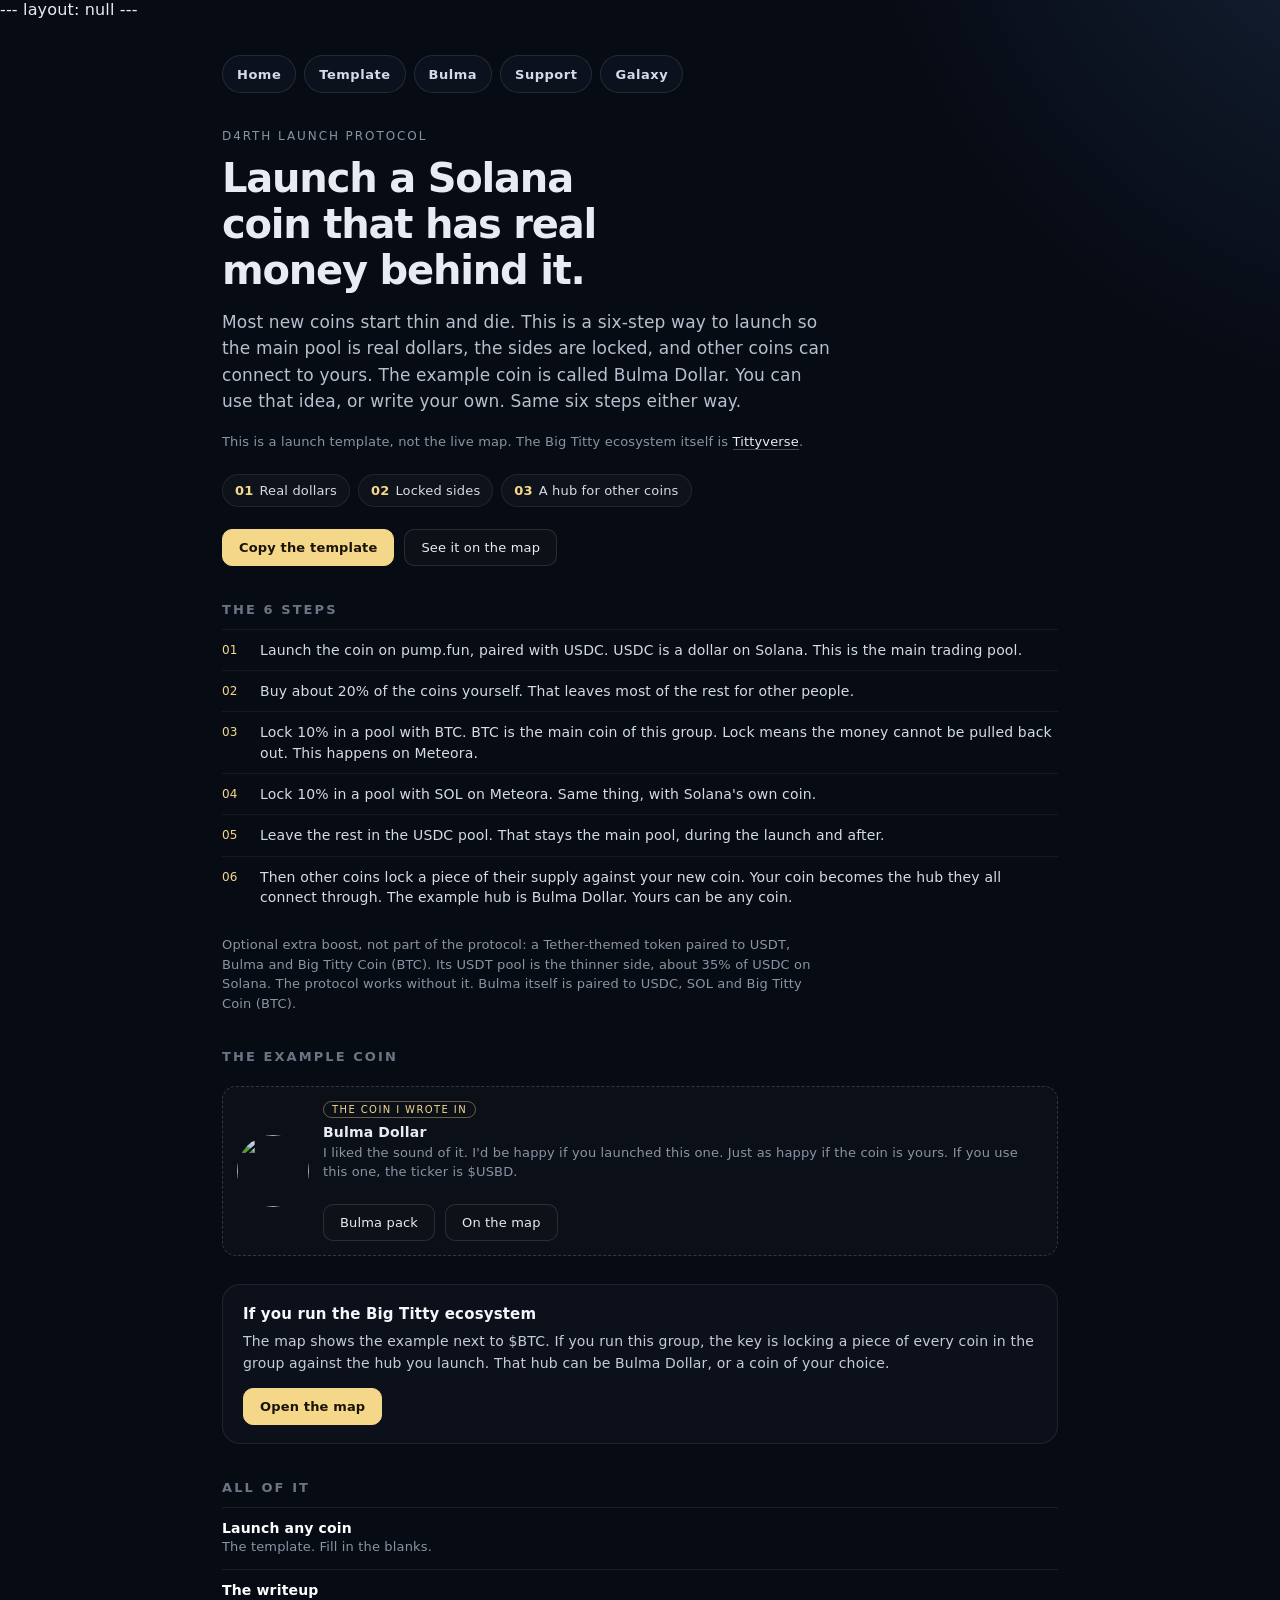
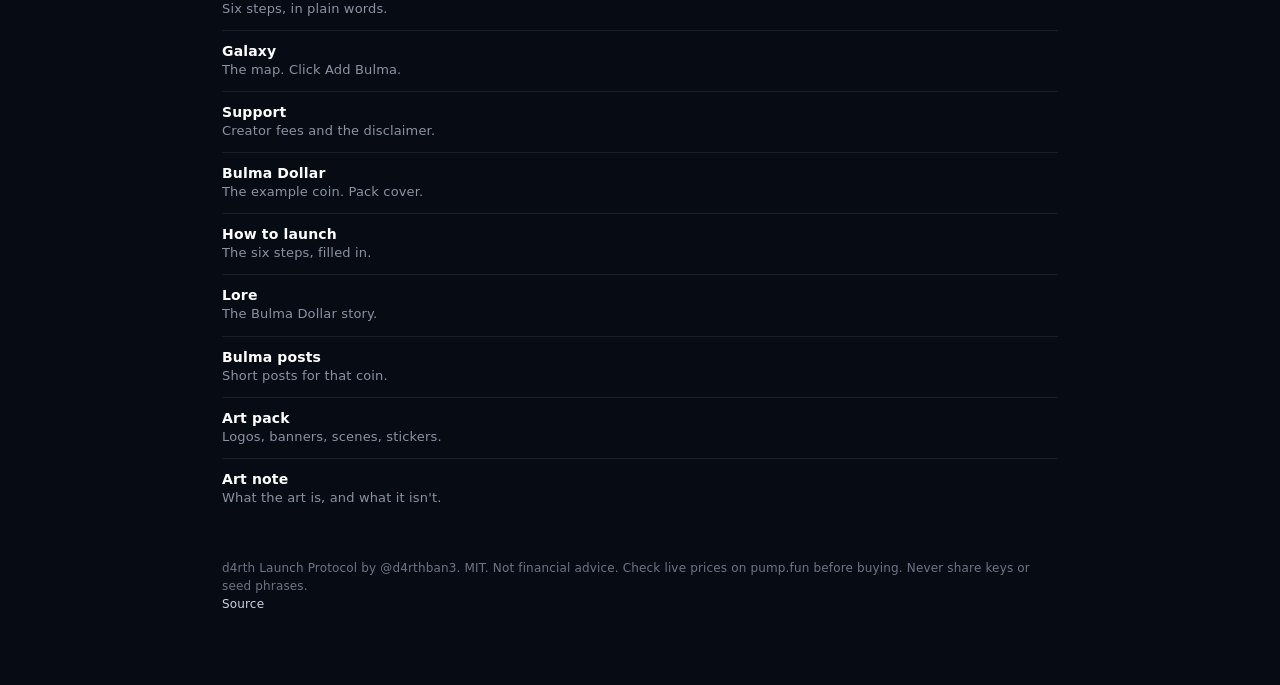
==== index.html @ 05f24c86 "Point every site link at the renamed account (d4rthban3.github.io) The old Pages address now returns" ====
---
layout: null
---
<!DOCTYPE html>
<html lang="en">
<head>
<meta charset="UTF-8">
<meta name="viewport" content="width=device-width, initial-scale=1">
<title>d4rth Launch Protocol</title>
<meta name="description" content="A free six-step guide for launching a Solana coin with real dollars in the main pool. Bulma Dollar is the example. Use it, or write your own.">
<style>
  :root { color-scheme: dark; }
  * { box-sizing: border-box; }
  html, body { margin: 0; background: #070b14; color: #e8ebf2; }
  body {
    font-family: Inter, ui-sans-serif, system-ui, -apple-system, sans-serif;
    letter-spacing: 0.01em;
    min-height: 100vh;
    background-image: radial-gradient(ellipse 80% 50% at 110% -10%, rgba(42, 72, 110, 0.45), transparent 55%);
  }
  a { color: #c9d4e4; text-decoration: none; }
  a:hover { color: #fff; }
  .wrap { max-width: 880px; margin: 0 auto; padding: 36px 22px 72px; }
  nav { display: flex; gap: 8px; flex-wrap: wrap; margin-bottom: 36px; }
  nav a {
    display: inline-flex; align-items: center; justify-content: center;
    color: #d5dbe6; text-decoration: none; font-size: 13px; font-weight: 560; letter-spacing: 0.04em;
    background: rgba(16, 22, 34, 0.72); border: 1px solid rgba(255,255,255,0.1);
    padding: 9px 14px; border-radius: 999px; min-height: 38px;
  }
  nav a:hover { border-color: rgba(255,255,255,0.28); color: #fff; }
  .kicker {
    font-size: 12px; letter-spacing: 0.16em; text-transform: uppercase;
    color: #8b93a3; margin-bottom: 12px;
  }
  h1 { margin: 0; font-size: 40px; font-weight: 560; letter-spacing: -0.03em; line-height: 1.15; max-width: 16ch; }
  .lede { margin: 16px 0 0; max-width: 38rem; color: #b7c0ce; font-size: 17px; line-height: 1.55; }
  .apart {
    margin-top: 18px; max-width: 38rem;
    color: #8b93a3; font-size: 13px; line-height: 1.5;
  }
  .apart a { color: #e7ebf3; border-bottom: 1px solid rgba(255,255,255,0.25); }
  .chips { display: flex; gap: 8px; flex-wrap: wrap; margin-top: 22px; }
  .chips div {
    padding: 8px 12px; border-radius: 999px;
    border: 1px solid rgba(255,255,255,0.08);
    background: rgba(255,255,255,0.03);
    font-size: 13px; color: #d5dbe6;
  }
  .chips b { color: #f5d78a; margin-right: 6px; font-weight: 650; }
  .sample {
    margin-top: 22px; display: grid; grid-template-columns: 72px 1fr; gap: 14px; align-items: center;
    padding: 14px; border-radius: 14px;
    border: 1px dashed rgba(255,255,255,0.16);
    background: rgba(255,255,255,0.02);
  }
  .sample img { width: 72px; height: 72px; border-radius: 50%; object-fit: cover; opacity: 0.9; }
  .sample b { display: block; font-size: 14px; }
  .sample p { margin: 4px 0 0; color: #8b93a3; font-size: 13px; line-height: 1.45; }
  .tag {
    display: inline-block; margin-bottom: 6px; padding: 2px 8px; border-radius: 999px;
    font-size: 10px; letter-spacing: 0.14em; text-transform: uppercase; color: #f5d78a;
    border: 1px solid rgba(245,215,138,0.4);
  }
  .row { display: flex; gap: 10px; flex-wrap: wrap; margin-top: 22px; }
  .btn {
    display: inline-block; padding: 10px 16px; border-radius: 10px;
    border: 1px solid rgba(255,255,255,0.12); background: rgba(16,18,24,0.8);
    color: #e7ebf3; font-size: 13px;
  }
  .btn.primary { background: #f5d78a; color: #1a1408; border-color: #f5d78a; font-weight: 650; }
  .btn:hover { border-color: rgba(255,255,255,0.35); }
  .btn.primary:hover { color: #1a1408; filter: brightness(1.05); }
  .hero {
    display: grid; grid-template-columns: 1.4fr 0.8fr; gap: 28px; align-items: center;
    margin-top: 8px;
  }
  .portrait {
    width: 100%; max-width: 280px; aspect-ratio: 1; object-fit: cover;
    border-radius: 50%; border: 1px solid rgba(255,255,255,0.16);
    justify-self: end;
  }
  .card {
    margin-top: 28px; padding: 20px 20px 18px;
    background: rgba(14, 18, 28, 0.88);
    border: 1px solid rgba(255,255,255,0.08);
    border-radius: 18px;
  }
  .card h2 { margin: 0 0 8px; font-size: 15px; font-weight: 600; color: #f4f6fb; }
  .card p { margin: 0; color: #c5ccd8; font-size: 14px; line-height: 1.55; }
  .card .go { margin-top: 14px; }
  h3 { margin: 36px 0 12px; font-size: 13px; letter-spacing: 0.16em; text-transform: uppercase; color: #6d7585; font-weight: 600; }
  ol, ul { margin: 0; padding: 0; list-style: none; }
  ol li, .steps li {
    display: grid; grid-template-columns: 28px 1fr; gap: 10px;
    padding: 10px 0; border-top: 1px solid rgba(255,255,255,0.06);
    font-size: 14px; line-height: 1.45; color: #d5dbe6;
  }
  ol li span, .num {
    color: #f5d78a; font-variant-numeric: tabular-nums; font-size: 12px; padding-top: 2px;
  }
  .grid { display: grid; grid-template-columns: 1fr 1fr; gap: 12px; }
  .mini {
    padding: 14px; border: 1px solid rgba(255,255,255,0.08); border-radius: 12px;
    background: rgba(255,255,255,0.02);
  }
  .mini b { display: block; margin-bottom: 4px; font-size: 13px; }
  .mini span { color: #8b93a3; font-size: 13px; line-height: 1.4; }
  .index { margin: 8px 0 0; padding: 0; list-style: none; }
  .index a { display: grid; grid-template-columns: 1fr; gap: 2px; padding: 12px 0; border-top: 1px solid rgba(255,255,255,0.08); color: inherit; text-decoration: none; }
  .index a:hover b { color: #f5d78a; }
  .index b { color: #fff; font-size: 14px; }
  .index span { color: #8b93a3; font-size: 13px; line-height: 1.4; }
  footer { margin-top: 40px; color: #6d7585; font-size: 12px; line-height: 1.5; }
  @media (max-width: 720px) {
    .hero { grid-template-columns: 1fr; }
    .portrait { justify-self: start; width: 140px; }
    .grid, .sample { grid-template-columns: 1fr; }
    h1 { font-size: 28px; }
  }
</style>
<link rel="preconnect" href="https://fonts.googleapis.com">
<link rel="preconnect" href="https://fonts.gstatic.com" crossorigin>
<link rel="stylesheet" href="https://fonts.googleapis.com/css2?family=DM+Sans:opsz,wght@9..40,400;9..40,500;9..40,600&family=Manrope:wght@700;800&display=swap">
<link rel="stylesheet" href="theme.css?v=4">
</head>
<body>
<div class="wrap">
  <nav>
    <a href="index.html">Home</a>
    <a href="LAUNCH-ANY-COIN-TEMPLATE.html">Template</a>
    <a href="BULMA-USBD-READY-TO-LAUNCH/README.html">Bulma</a>
    <a href="ANNOUNCEMENT-POSTS.html">Support</a>
    <a href="galaxy/">Galaxy</a>
  </nav>
  <div class="kicker">d4rth launch protocol</div>
  <h1>Launch a Solana coin that has real money behind it.</h1>
  <p class="lede">Most new coins start thin and die. This is a six-step way to launch so the main pool is real dollars, the sides are locked, and other coins can connect to yours. The example coin is called Bulma Dollar. You can use that idea, or write your own. Same six steps either way.</p>
  <p class="apart">This is a launch template, not the live map. The Big Titty ecosystem itself is <a href="https://tittyverse.fun">Tittyverse</a>.</p>
  <div class="chips">
    <div><b>01</b>Real dollars</div>
    <div><b>02</b>Locked sides</div>
    <div><b>03</b>A hub for other coins</div>
  </div>
  <div class="row">
    <a class="btn primary" href="LAUNCH-ANY-COIN-TEMPLATE.html">Copy the template</a>
    <a class="btn" href="galaxy/">See it on the map</a>
  </div>

  <h3>The 6 steps</h3>
  <ol>
    <li><span>01</span>Launch the coin on pump.fun, paired with USDC. USDC is a dollar on Solana. This is the main trading pool.</li>
    <li><span>02</span>Buy about 20% of the coins yourself. That leaves most of the rest for other people.</li>
    <li><span>03</span>Lock 10% in a pool with BTC. BTC is the main coin of this group. Lock means the money cannot be pulled back out. This happens on Meteora.</li>
    <li><span>04</span>Lock 10% in a pool with SOL on Meteora. Same thing, with Solana's own coin.</li>
    <li><span>05</span>Leave the rest in the USDC pool. That stays the main pool, during the launch and after.</li>
    <li><span>06</span>Then other coins lock a piece of their supply against your new coin. Your coin becomes the hub they all connect through. The example hub is Bulma Dollar. Yours can be any coin.</li>
  </ol>
  <p class="apart">Optional extra boost, not part of the protocol: a Tether-themed token paired to USDT, Bulma and Big Titty Coin (BTC). Its USDT pool is the thinner side, about 35% of USDC on Solana. The protocol works without it. Bulma itself is paired to USDC, SOL and Big Titty Coin (BTC).</p>

  <h3>The example coin</h3>
  <div class="sample">
    <img src="BULMA-USBD-READY-TO-LAUNCH/USBD-ART/coin-images-and-logos/usbd-avatar-400.jpg" alt="">
    <div>
      <span class="tag">The coin I wrote in</span>
      <b>Bulma Dollar</b>
      <p>I liked the sound of it. I'd be happy if you launched this one. Just as happy if the coin is yours. If you use this one, the ticker is $USBD.</p>
      <div class="row">
        <a class="btn" href="BULMA-USBD-READY-TO-LAUNCH/README.html">Bulma pack</a>
        <a class="btn" href="galaxy/">On the map</a>
      </div>
    </div>
  </div>

  <div class="card">
    <h2>If you run the Big Titty ecosystem</h2>
    <p>The map shows the example next to $BTC. If you run this group, the key is locking a piece of every coin in the group against the hub you launch. That hub can be Bulma Dollar, or a coin of your choice.</p>
    <div class="go"><a class="btn primary" href="galaxy/">Open the map</a></div>
  </div>

  <h3>All of it</h3>
  <ul class="index">
    <li><a href="LAUNCH-ANY-COIN-TEMPLATE.html"><b>Launch any coin</b><span>The template. Fill in the blanks.</span></a></li>
    <li><a href="README.html"><b>The writeup</b><span>Six steps, in plain words.</span></a></li>
    <li><a href="galaxy/"><b>Galaxy</b><span>The map. Click Add Bulma.</span></a></li>
    <li><a href="ANNOUNCEMENT-POSTS.html"><b>Support</b><span>Creator fees and the disclaimer.</span></a></li>
    <li><a href="BULMA-USBD-READY-TO-LAUNCH/README.html"><b>Bulma Dollar</b><span>The example coin. Pack cover.</span></a></li>
    <li><a href="BULMA-USBD-READY-TO-LAUNCH/HOW-TO-LAUNCH-USBD.html"><b>How to launch</b><span>The six steps, filled in.</span></a></li>
    <li><a href="BULMA-USBD-READY-TO-LAUNCH/USBD-LORE.html"><b>Lore</b><span>The Bulma Dollar story.</span></a></li>
    <li><a href="BULMA-USBD-READY-TO-LAUNCH/USBD-POSTS.html"><b>Bulma posts</b><span>Short posts for that coin.</span></a></li>
    <li><a href="BULMA-USBD-READY-TO-LAUNCH/USBD-ART/README.html"><b>Art pack</b><span>Logos, banners, scenes, stickers.</span></a></li>
    <li><a href="BULMA-USBD-READY-TO-LAUNCH/USBD-ART/ART-NOTE.html"><b>Art note</b><span>What the art is, and what it isn't.</span></a></li>
  </ul>

  <footer>
    d4rth Launch Protocol by @d4rthban3. MIT. Not financial advice. Check live prices on pump.fun before buying. Never share keys or seed phrases.<br>
    <a href="https://github.com/d4rthban3/d4rth-launch-protocol">Source</a>
  </footer>
</div>
<script src="sticker.js" defer></script>
</body>
</html>
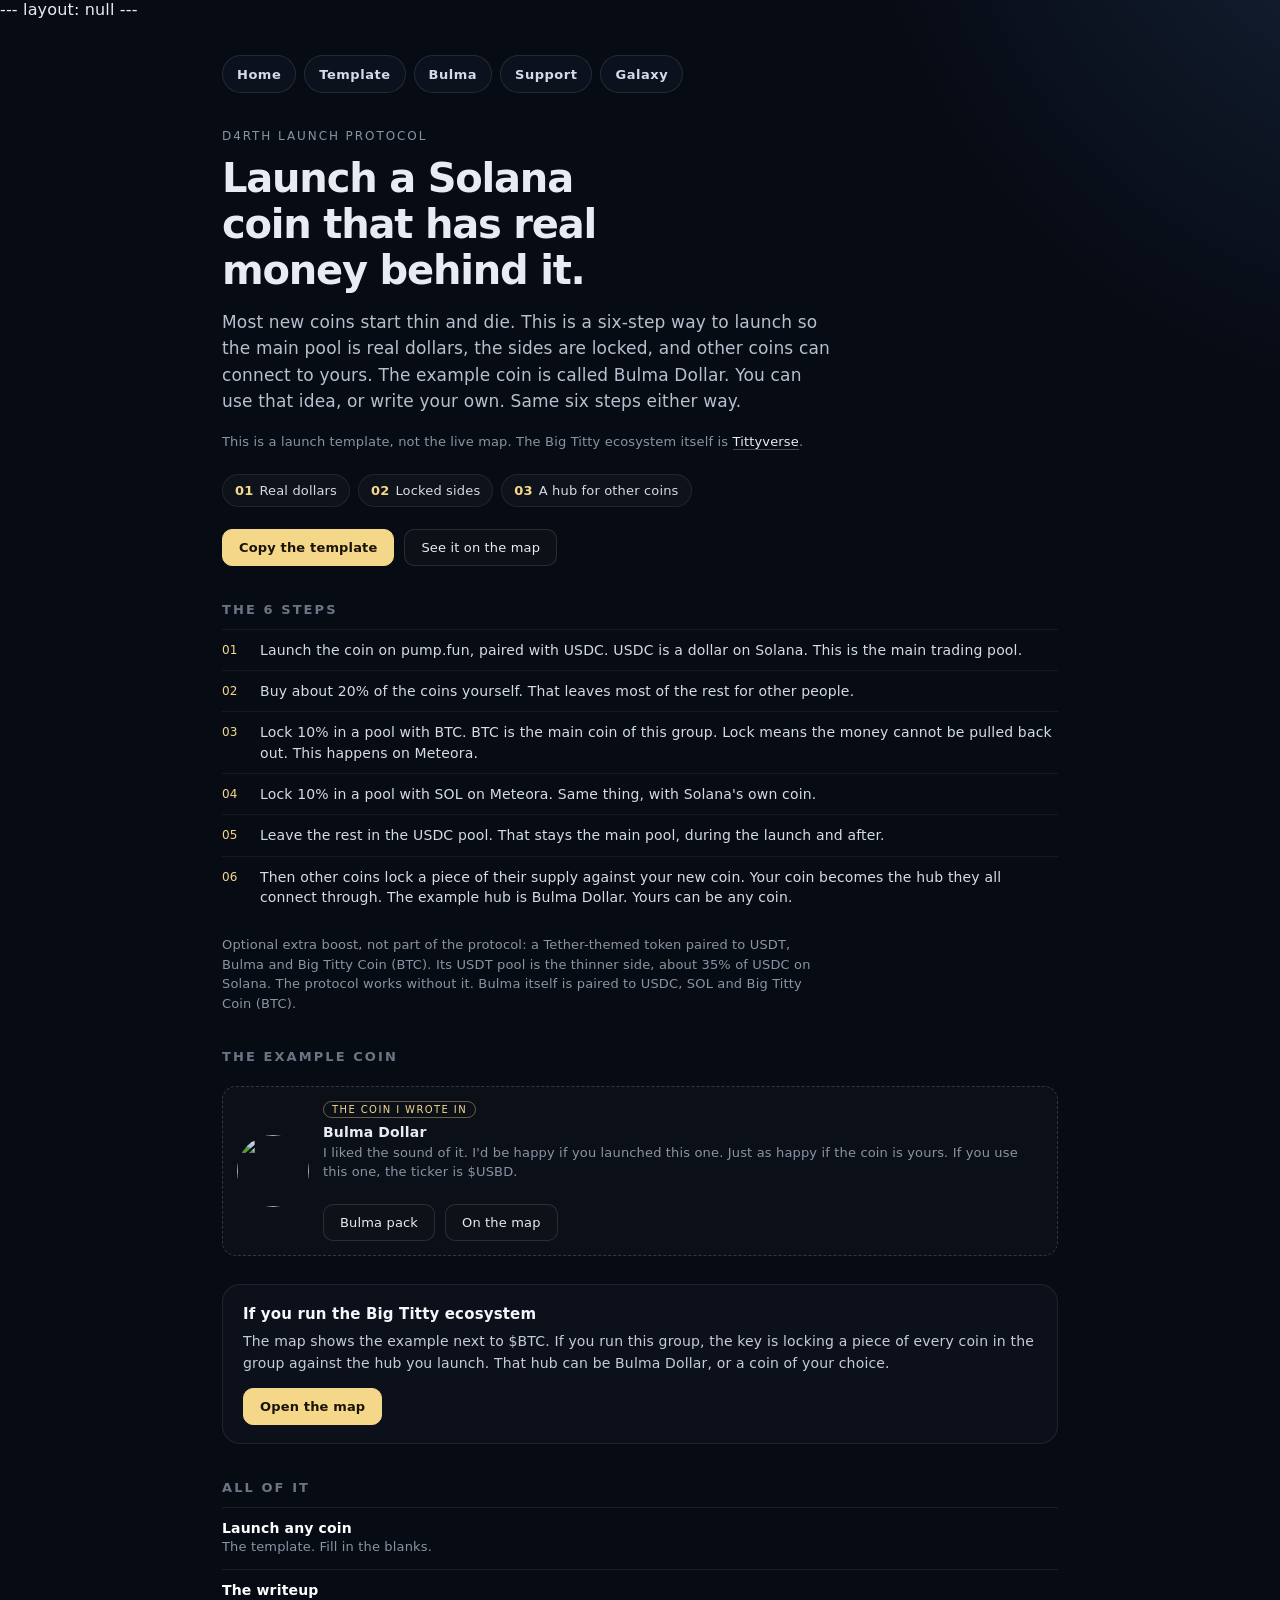
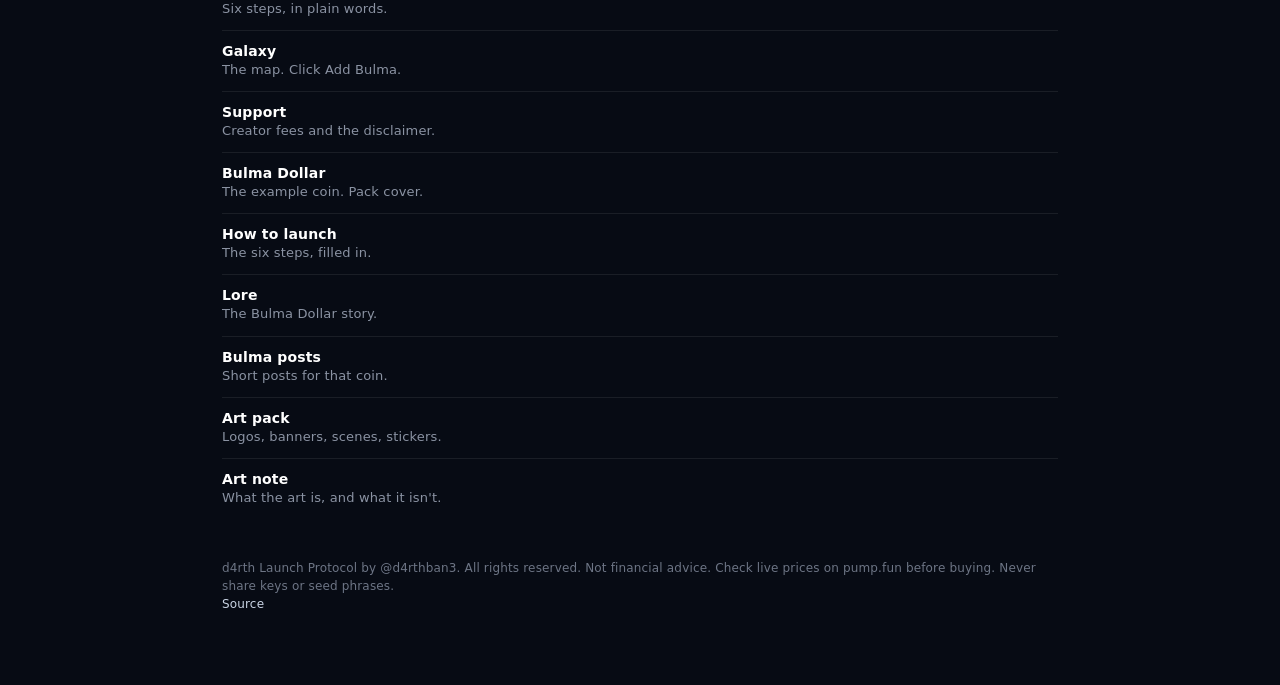
==== commit c309223d: "License: all rights reserved, no longer MIT or open source Replaces the MIT LICENSE and removes "ope" ====
--- a/index.html
+++ b/index.html
@@ -193,7 +193,7 @@
   </ul>
 
   <footer>
-    d4rth Launch Protocol by @d4rthban3. MIT. Not financial advice. Check live prices on pump.fun before buying. Never share keys or seed phrases.<br>
+    d4rth Launch Protocol by @d4rthban3. All rights reserved. Not financial advice. Check live prices on pump.fun before buying. Never share keys or seed phrases.<br>
     <a href="https://github.com/d4rthban3/d4rth-launch-protocol">Source</a>
   </footer>
 </div>
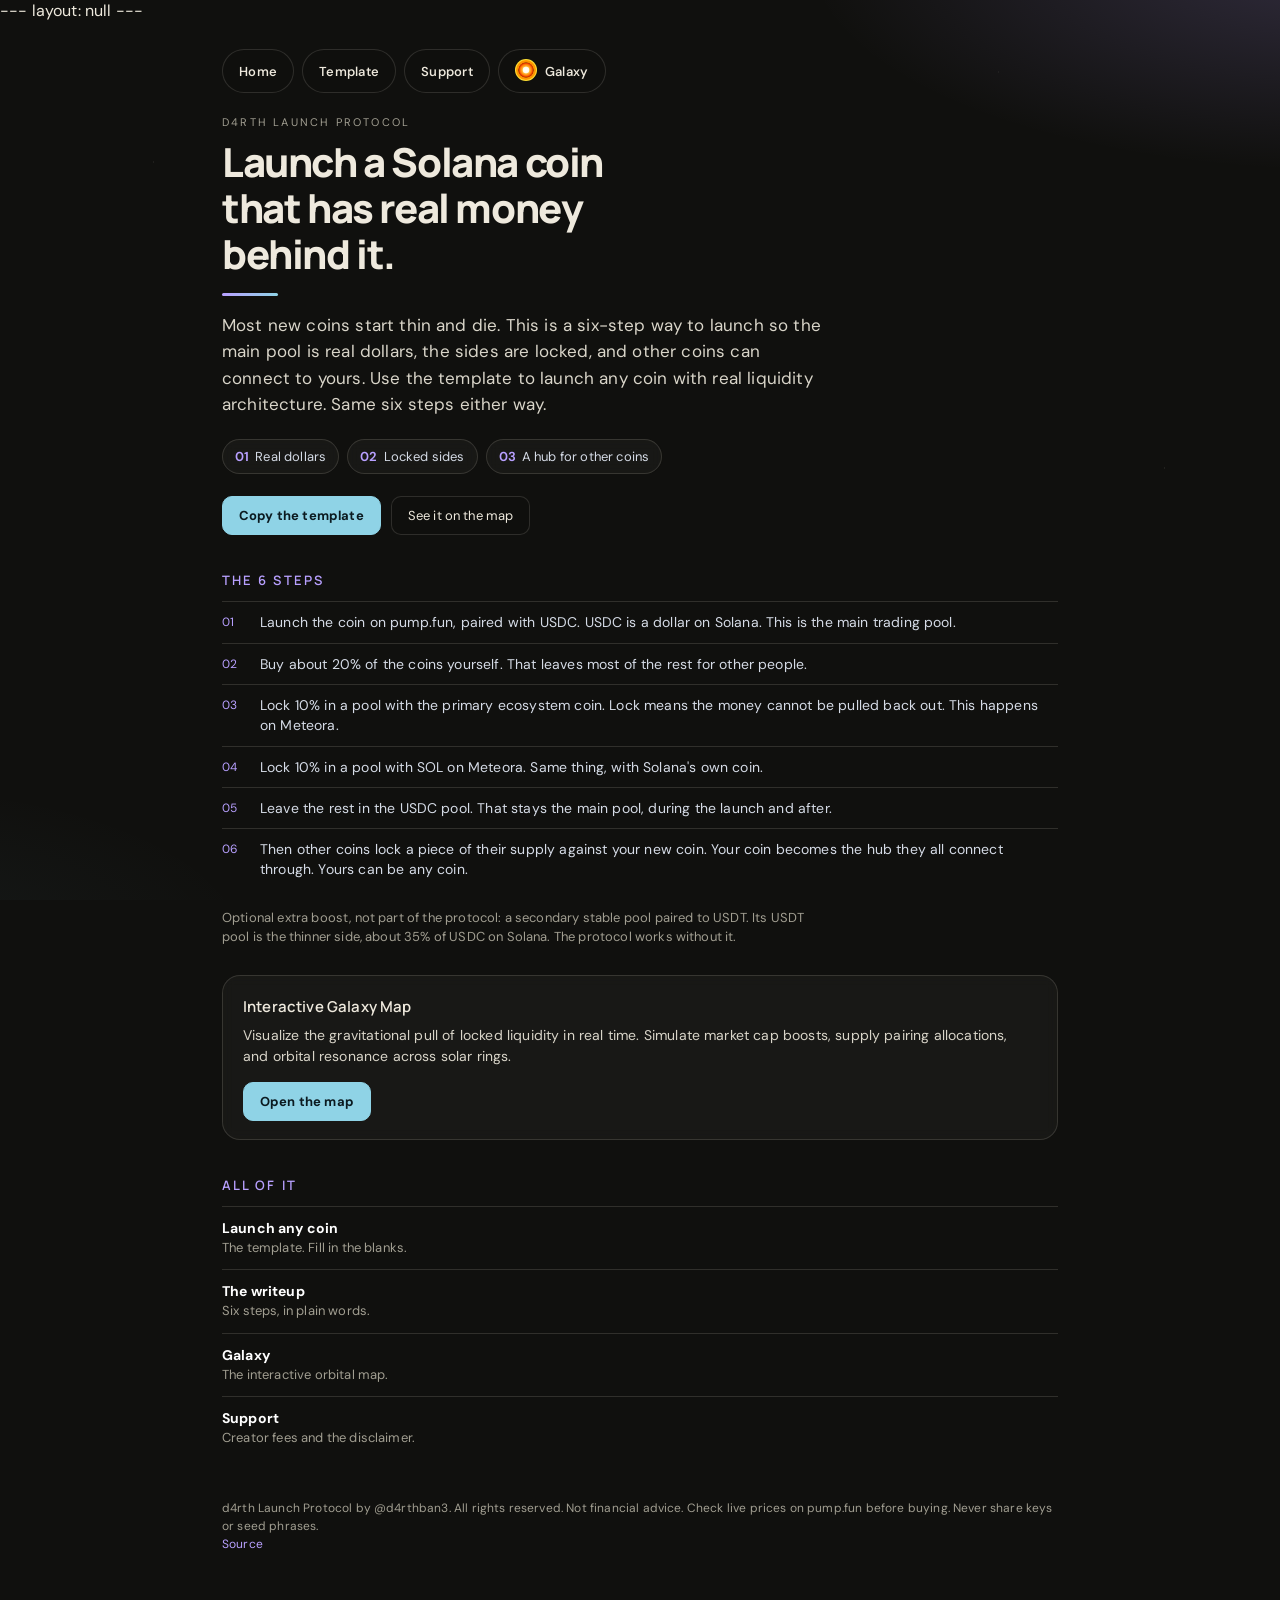
==== commit 01939258: "Strip BTC system, Bulma, and tittyverse; install central Star and procedural planets" ====
--- a/index.html
+++ b/index.html
@@ -7,7 +7,7 @@
 <meta charset="UTF-8">
 <meta name="viewport" content="width=device-width, initial-scale=1">
 <title>d4rth Launch Protocol</title>
-<meta name="description" content="A free six-step guide for launching a Solana coin with real dollars in the main pool. Bulma Dollar is the example. Use it, or write your own.">
+<meta name="description" content="A free six-step guide for launching a Solana coin with real dollars in the main pool. Use the template to launch any coin.">
 <style>
   :root { color-scheme: dark; }
   * { box-sizing: border-box; }
@@ -129,14 +129,12 @@
   <nav>
     <a href="index.html">Home</a>
     <a href="LAUNCH-ANY-COIN-TEMPLATE.html">Template</a>
-    <a href="BULMA-USBD-READY-TO-LAUNCH/README.html">Bulma</a>
     <a href="ANNOUNCEMENT-POSTS.html">Support</a>
     <a href="galaxy/">Galaxy</a>
   </nav>
   <div class="kicker">d4rth launch protocol</div>
   <h1>Launch a Solana coin that has real money behind it.</h1>
-  <p class="lede">Most new coins start thin and die. This is a six-step way to launch so the main pool is real dollars, the sides are locked, and other coins can connect to yours. The example coin is called Bulma Dollar. You can use that idea, or write your own. Same six steps either way.</p>
-  <p class="apart">This is a launch template, not the live map. The Big Titty ecosystem itself is <a href="https://tittyverse.fun">Tittyverse</a>.</p>
+  <p class="lede">Most new coins start thin and die. This is a six-step way to launch so the main pool is real dollars, the sides are locked, and other coins can connect to yours. Use the template to launch any coin with real liquidity architecture. Same six steps either way.</p>
   <div class="chips">
     <div><b>01</b>Real dollars</div>
     <div><b>02</b>Locked sides</div>
@@ -151,30 +149,16 @@
   <ol>
     <li><span>01</span>Launch the coin on pump.fun, paired with USDC. USDC is a dollar on Solana. This is the main trading pool.</li>
     <li><span>02</span>Buy about 20% of the coins yourself. That leaves most of the rest for other people.</li>
-    <li><span>03</span>Lock 10% in a pool with BTC. BTC is the main coin of this group. Lock means the money cannot be pulled back out. This happens on Meteora.</li>
+    <li><span>03</span>Lock 10% in a pool with the primary ecosystem coin. Lock means the money cannot be pulled back out. This happens on Meteora.</li>
     <li><span>04</span>Lock 10% in a pool with SOL on Meteora. Same thing, with Solana's own coin.</li>
     <li><span>05</span>Leave the rest in the USDC pool. That stays the main pool, during the launch and after.</li>
-    <li><span>06</span>Then other coins lock a piece of their supply against your new coin. Your coin becomes the hub they all connect through. The example hub is Bulma Dollar. Yours can be any coin.</li>
+    <li><span>06</span>Then other coins lock a piece of their supply against your new coin. Your coin becomes the hub they all connect through. Yours can be any coin.</li>
   </ol>
-  <p class="apart">Optional extra boost, not part of the protocol: a Tether-themed token paired to USDT, Bulma and Big Titty Coin (BTC). Its USDT pool is the thinner side, about 35% of USDC on Solana. The protocol works without it. Bulma itself is paired to USDC, SOL and Big Titty Coin (BTC).</p>
-
-  <h3>The example coin</h3>
-  <div class="sample">
-    <img src="BULMA-USBD-READY-TO-LAUNCH/USBD-ART/coin-images-and-logos/usbd-avatar-400.jpg" alt="">
-    <div>
-      <span class="tag">The coin I wrote in</span>
-      <b>Bulma Dollar</b>
-      <p>I liked the sound of it. I'd be happy if you launched this one. Just as happy if the coin is yours. If you use this one, the ticker is $USBD.</p>
-      <div class="row">
-        <a class="btn" href="BULMA-USBD-READY-TO-LAUNCH/README.html">Bulma pack</a>
-        <a class="btn" href="galaxy/">On the map</a>
-      </div>
-    </div>
-  </div>
+  <p class="apart">Optional extra boost, not part of the protocol: a secondary stable pool paired to USDT. Its USDT pool is the thinner side, about 35% of USDC on Solana. The protocol works without it.</p>
 
   <div class="card">
-    <h2>If you run the Big Titty ecosystem</h2>
-    <p>The map shows the example next to $BTC. If you run this group, the key is locking a piece of every coin in the group against the hub you launch. That hub can be Bulma Dollar, or a coin of your choice.</p>
+    <h2>Interactive Galaxy Map</h2>
+    <p>Visualize the gravitational pull of locked liquidity in real time. Simulate market cap boosts, supply pairing allocations, and orbital resonance across solar rings.</p>
     <div class="go"><a class="btn primary" href="galaxy/">Open the map</a></div>
   </div>
 
@@ -182,14 +166,8 @@
   <ul class="index">
     <li><a href="LAUNCH-ANY-COIN-TEMPLATE.html"><b>Launch any coin</b><span>The template. Fill in the blanks.</span></a></li>
     <li><a href="README.html"><b>The writeup</b><span>Six steps, in plain words.</span></a></li>
-    <li><a href="galaxy/"><b>Galaxy</b><span>The map. Click Add Bulma.</span></a></li>
+    <li><a href="galaxy/"><b>Galaxy</b><span>The interactive orbital map.</span></a></li>
     <li><a href="ANNOUNCEMENT-POSTS.html"><b>Support</b><span>Creator fees and the disclaimer.</span></a></li>
-    <li><a href="BULMA-USBD-READY-TO-LAUNCH/README.html"><b>Bulma Dollar</b><span>The example coin. Pack cover.</span></a></li>
-    <li><a href="BULMA-USBD-READY-TO-LAUNCH/HOW-TO-LAUNCH-USBD.html"><b>How to launch</b><span>The six steps, filled in.</span></a></li>
-    <li><a href="BULMA-USBD-READY-TO-LAUNCH/USBD-LORE.html"><b>Lore</b><span>The Bulma Dollar story.</span></a></li>
-    <li><a href="BULMA-USBD-READY-TO-LAUNCH/USBD-POSTS.html"><b>Bulma posts</b><span>Short posts for that coin.</span></a></li>
-    <li><a href="BULMA-USBD-READY-TO-LAUNCH/USBD-ART/README.html"><b>Art pack</b><span>Logos, banners, scenes, stickers.</span></a></li>
-    <li><a href="BULMA-USBD-READY-TO-LAUNCH/USBD-ART/ART-NOTE.html"><b>Art note</b><span>What the art is, and what it isn't.</span></a></li>
   </ul>
 
   <footer>
--- a/theme.css
+++ b/theme.css
@@ -0,0 +1,88 @@
+/* Protocol theme: matches the galaxy (ink, paper, soft purple, cyan accent). Loaded after each page's own styles. */
+:root {
+  --ink: #10100e; --paper: #eee9dd; --muted: #a19e91; --rule: rgba(238,233,221,.14);
+  --primary: #b8a0ff; --primary-soft: rgba(184,160,255,.12); --accent: #8fd3e6;
+  color-scheme: dark;
+}
+html { scroll-behavior: smooth; }
+html, body { background: var(--ink) !important; color: var(--paper) !important; }
+body {
+  font-family: "DM Sans", Inter, ui-sans-serif, system-ui, sans-serif !important;
+  -webkit-font-smoothing: antialiased;
+  background-image:
+    radial-gradient(ellipse 70% 40% at 105% -5%, rgba(184,160,255,.20), transparent 60%),
+    radial-gradient(ellipse 50% 30% at -10% 105%, rgba(143,211,230,.05), transparent 60%),
+    radial-gradient(1px 1px at 12% 18%, rgba(238,233,221,.45), transparent 60%),
+    radial-gradient(1px 1px at 78% 8%, rgba(238,233,221,.35), transparent 60%),
+    radial-gradient(1.2px 1.2px at 91% 52%, rgba(238,233,221,.4), transparent 60%),
+    radial-gradient(1px 1px at 30% 70%, rgba(238,233,221,.3), transparent 60%),
+    radial-gradient(1px 1px at 55% 88%, rgba(238,233,221,.35), transparent 60%),
+    radial-gradient(1px 1px at 5% 46%, rgba(238,233,221,.3), transparent 60%) !important;
+  background-attachment: fixed !important;
+}
+a { color: var(--primary); text-underline-offset: 3px; }
+a:hover { color: var(--paper); }
+:focus-visible { outline: 2px solid var(--accent); outline-offset: 3px; border-radius: 6px; }
+
+/* nav + subnav pills */
+nav a, .subnav a {
+  background: rgba(16,16,14,.8) !important; border: 1px solid var(--rule) !important; color: var(--paper) !important;
+  text-transform: none !important; font-weight: 560 !important; letter-spacing: .02em !important;
+  transition: border-color .2s, color .2s, background .2s;
+}
+nav a:hover, .subnav a:hover { border-color: var(--accent) !important; color: var(--accent) !important; background: rgba(143,211,230,.12) !important; }
+nav a.on, .subnav a.on { background: var(--accent) !important; color: #0b1a20 !important; border-color: var(--accent) !important; }
+
+/* type */
+.kicker { color: var(--muted) !important; letter-spacing: .2em !important; }
+h1 { font-family: Manrope, "DM Sans", sans-serif !important; font-weight: 800 !important; letter-spacing: -.035em !important; }
+h1::after { content: ""; display: block; width: 56px; height: 3px; margin-top: 16px; border-radius: 3px; background: linear-gradient(90deg, var(--primary), var(--accent)); }
+.doc h2, h3 { color: var(--primary) !important; font-family: Manrope, "DM Sans", sans-serif; }
+.doc h3 { color: var(--paper) !important; }
+.doc p, .doc li, .lede, .card p { color: #d9d5c9 !important; }
+.doc strong { color: #fff !important; }
+.doc em { color: var(--accent) !important; }
+.doc code { color: var(--accent) !important; background: rgba(143,211,230,.08) !important; }
+.doc pre { background: rgba(255,255,255,.03) !important; border-color: var(--rule) !important; }
+.doc pre code { color: var(--paper) !important; background: none !important; }
+.doc blockquote { border-left-color: var(--primary) !important; background: var(--primary-soft) !important; }
+.doc ol li::before, ol li span, .num { color: var(--primary) !important; }
+.doc li, ol li, .steps li, .index a { border-top-color: var(--rule) !important; }
+.doc hr { border-top-color: var(--rule) !important; }
+.doc img, .gallery img { border-color: var(--rule) !important; }
+.gallery img { background: rgba(255,255,255,.03) !important; }
+.gallery figcaption, .apart, footer, .mini span, .index span, .sample p { color: var(--muted) !important; }
+h3 { color: var(--muted); }
+
+/* cards, chips, buttons */
+.card, .mini, .sample, .chips div {
+  background: rgba(255,255,255,.035) !important; border-color: var(--rule) !important;
+  backdrop-filter: blur(6px);
+}
+.card { border-radius: 18px; transition: border-color .2s, transform .2s; }
+.card:hover, .mini:hover { border-color: rgba(143,211,230,.45) !important; }
+.card h2 { color: var(--paper) !important; font-family: Manrope, sans-serif; }
+.chips b, .tag { color: var(--primary) !important; border-color: rgba(184,160,255,.4) !important; }
+.btn { background: rgba(16,16,14,.8) !important; border: 1px solid var(--rule) !important; color: var(--paper) !important; transition: border-color .2s, transform .15s; }
+.btn:hover { border-color: var(--accent) !important; color: var(--accent) !important; transform: translateY(-1px); }
+.btn.primary { background: var(--accent) !important; border-color: var(--accent) !important; color: #0b1a20 !important; font-weight: 700; }
+.btn.primary:hover { color: #0b1a20 !important; filter: brightness(1.06); }
+.index a:hover b { color: var(--accent) !important; }
+.portrait, .sample img { border-color: rgba(184,160,255,.5) !important; box-shadow: 0 0 40px rgba(184,160,255,.18); }
+
+/* One column width on every page, so nav and headings never jump sideways */
+.wrap { padding: 28px 22px 72px !important; max-width: 880px !important; margin-left: auto !important; margin-right: auto !important; }
+nav { margin-bottom: 22px !important; }
+nav a { min-height: 40px !important; padding: 10px 16px !important; font-size: 13px !important; }
+.kicker { font-size: 11px !important; margin-bottom: 10px !important; }
+.doc > * { max-width: 760px; }
+.doc > .gallery, .doc > .banner { max-width: none; }
+
+.banner { margin: 0 0 26px; border-radius: 18px; overflow: hidden; border: 1px solid var(--rule); box-shadow: 0 0 60px rgba(143,211,230,.12); background: rgba(255,255,255,.03); }
+.banner img { display: block; width: 100%; height: auto; aspect-ratio: 3 / 1; object-fit: cover; margin: 0 !important; border: 0 !important; border-radius: 0 !important; }
+@media (max-width: 560px) { .banner { border-radius: 12px; margin-bottom: 18px; } }
+
+@media (prefers-reduced-motion: reduce) {
+  html { scroll-behavior: auto; }
+  * { transition: none !important; }
+}
